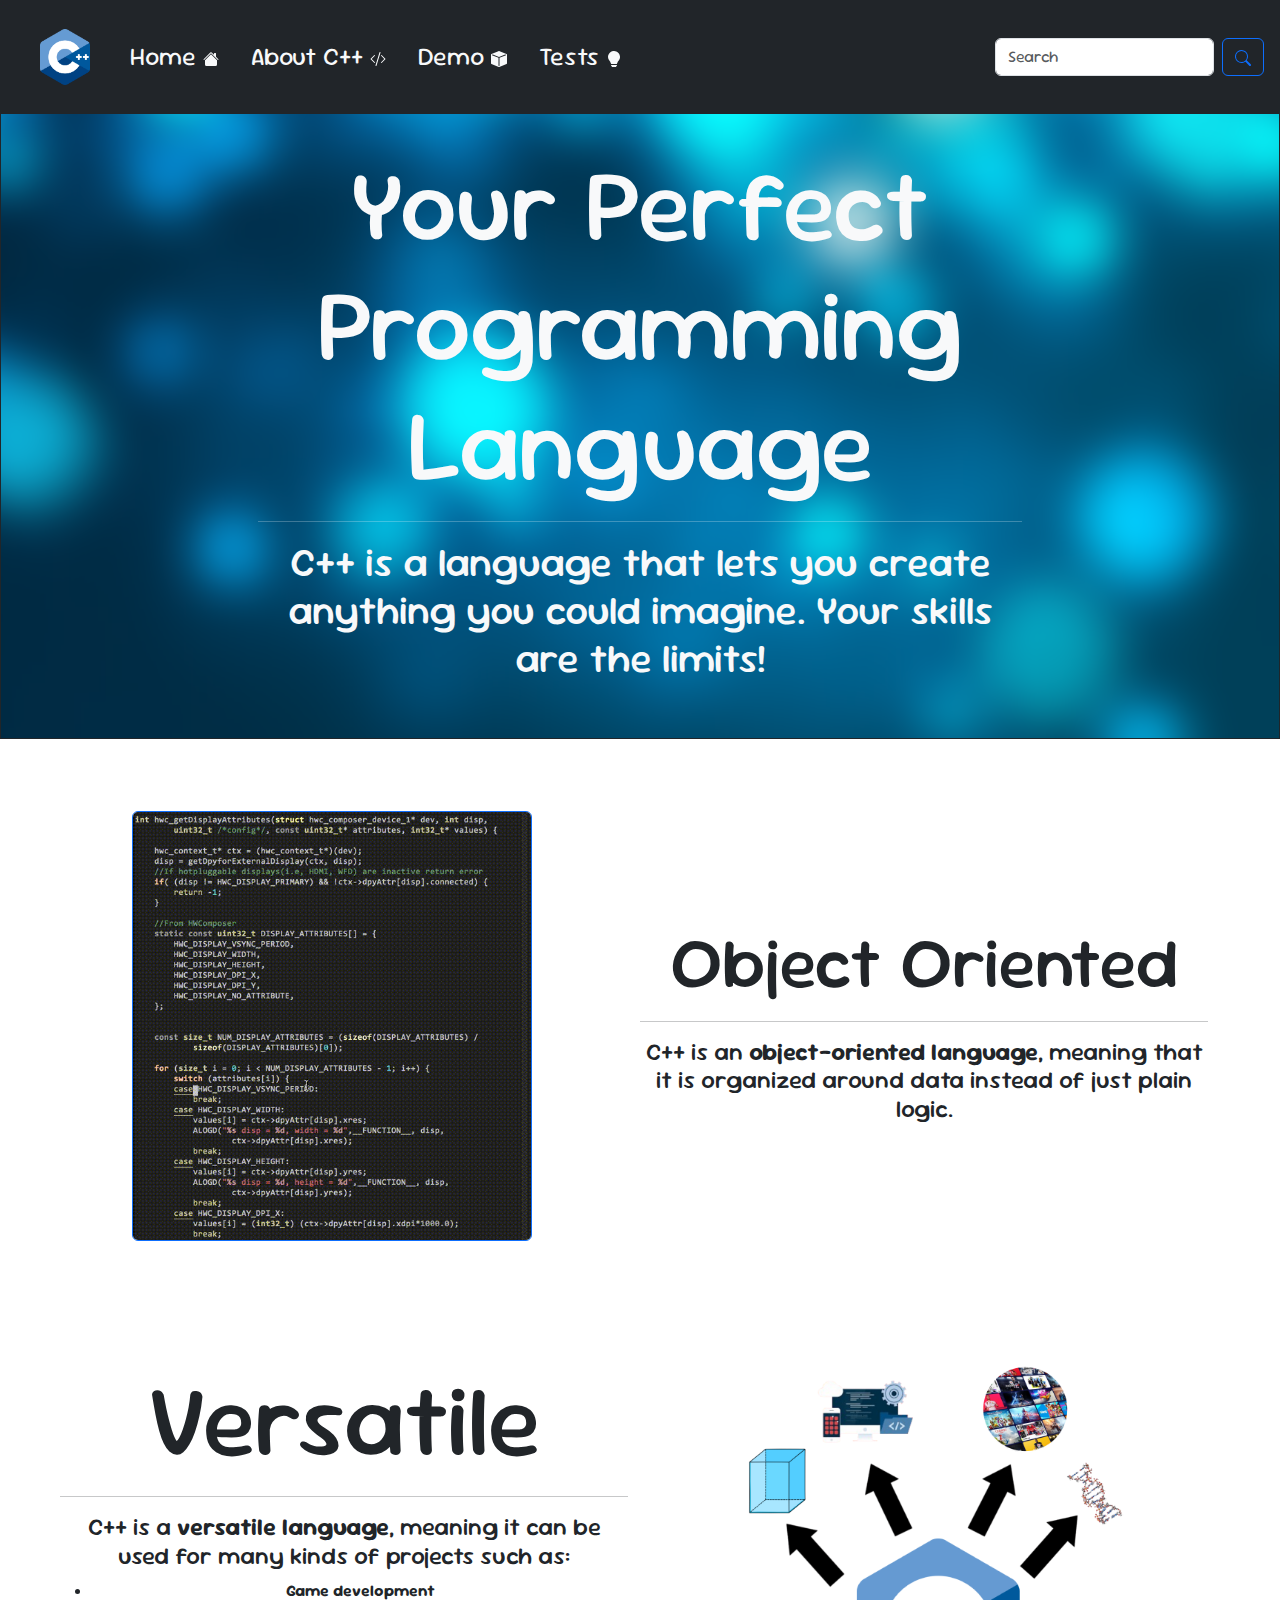
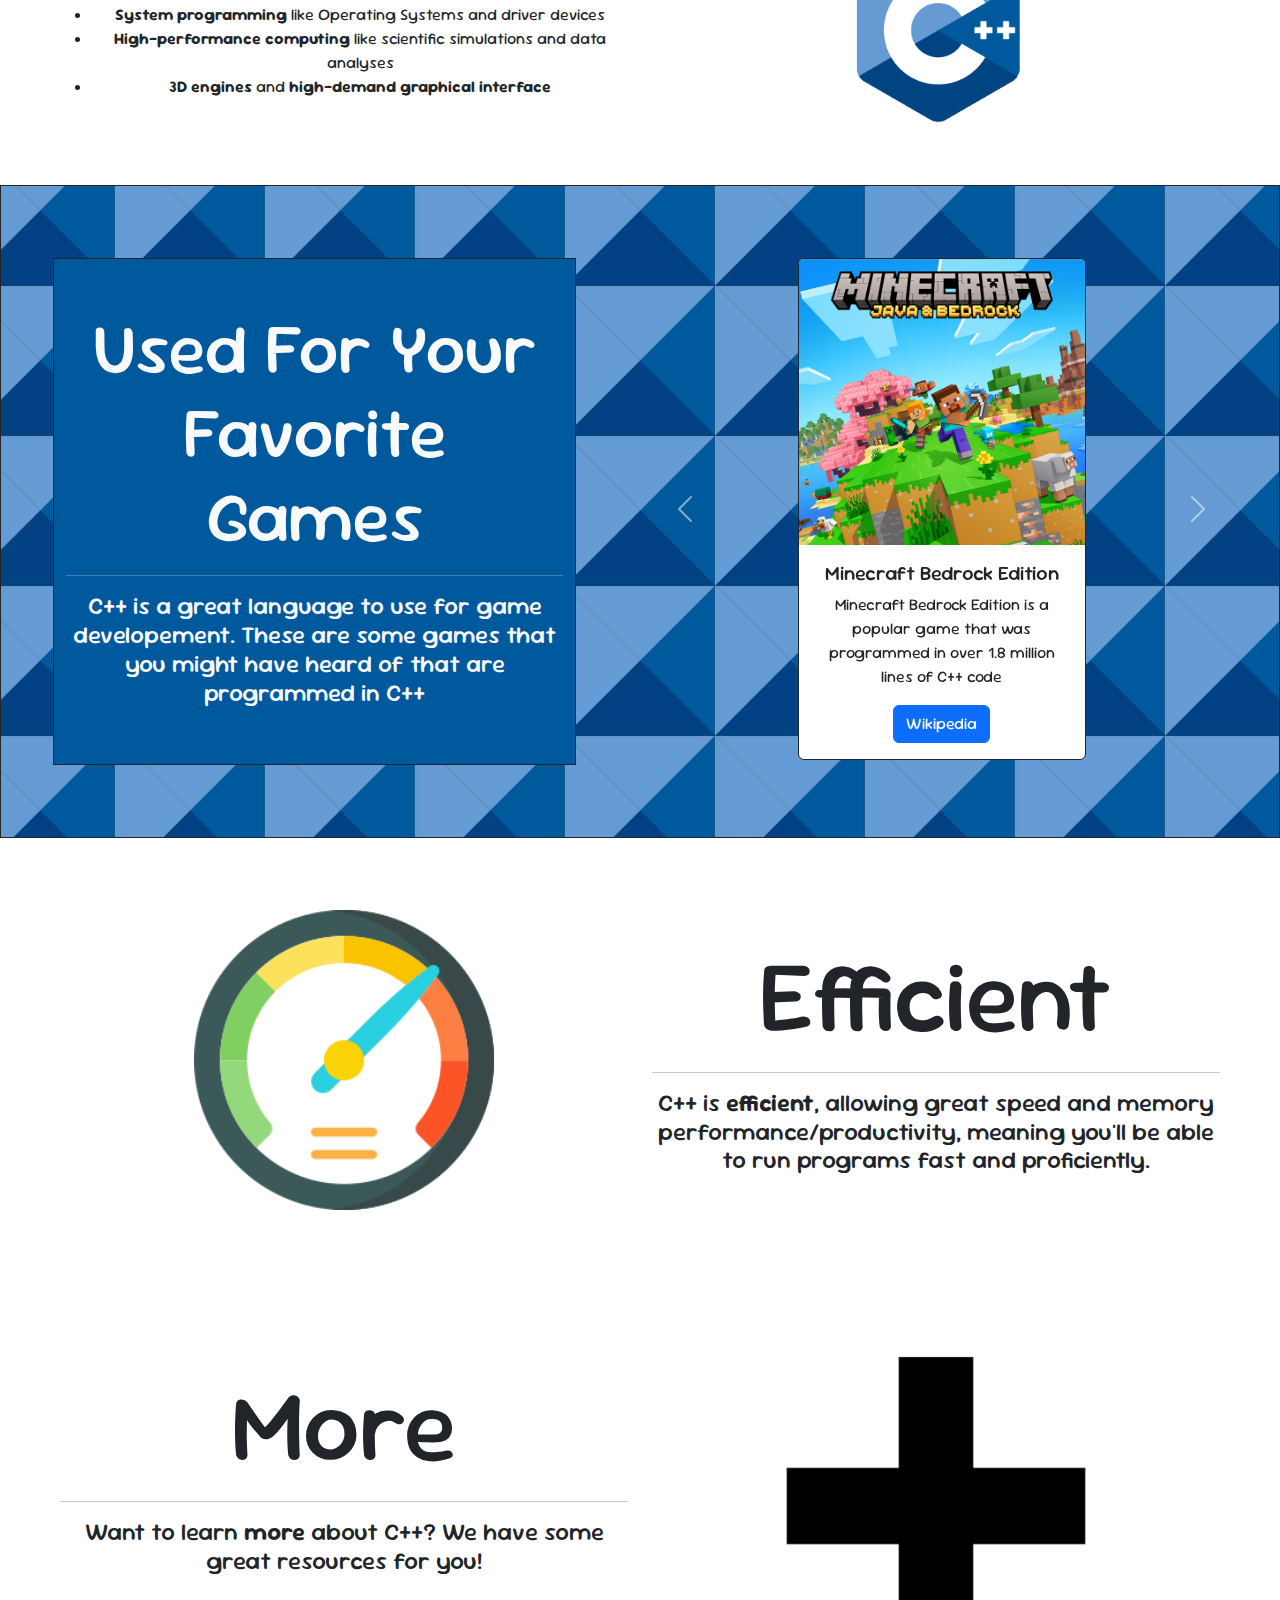
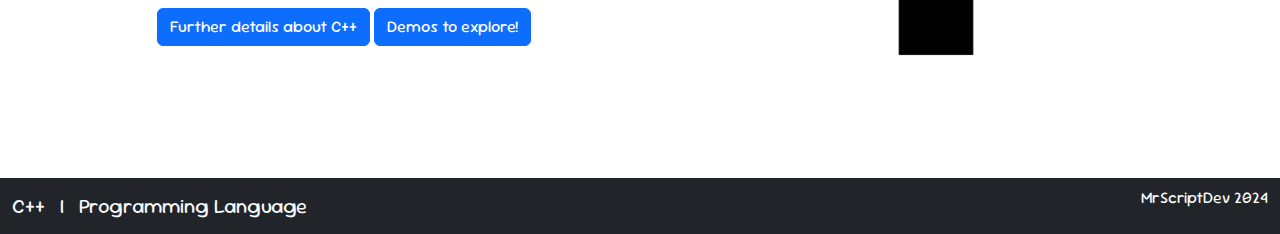
==== index.html @ 358f9d57 "Initial Commit" ====
<!DOCTYPE html>

<html>

<head>
    <title>C++ | Programming Language</title>

    <link rel="icon" type="image/x-icon" href="assets/C++_Logo.png">

    <link href="https://cdn.jsdelivr.net/npm/bootstrap@5.3.3/dist/css/bootstrap.min.css" rel="stylesheet"
        integrity="sha384-QWTKZyjpPEjISv5WaRU9OFeRpok6YctnYmDr5pNlyT2bRjXh0JMhjY6hW+ALEwIH" crossorigin="anonymous">

    <link rel="stylesheet" type="" href="style.css">

    <link href='https://fonts.googleapis.com/css?family=Sour Gummy' rel='stylesheet'>

</head>

<body>

    <div>
        <nav class="navbar navbar-expand-lg bg-dark navbar-dark MedText fixed-top">
            <div class="container-fluid p-3">
                <a class="navbar-brand ps-4" href="index.html"><img class="img-fluid btnHover" style="width: 50px"
                        src="assets/C++_Logo.png"></a>
                <button class="navbar-toggler" type="button" data-bs-toggle="collapse" data-bs-target="#navbarNav"
                    aria-controls="navbarNav" aria-expanded="false" aria-label="Toggle navigation">
                    <svg xmlns="http://www.w3.org/2000/svg" width="16" height="16" fill="currentColor" class="bi bi-plus-circle-fill" viewBox="0 0 16 16">
                        <path d="M16 8A8 8 0 1 1 0 8a8 8 0 0 1 16 0M8.5 4.5a.5.5 0 0 0-1 0v3h-3a.5.5 0 0 0 0 1h3v3a.5.5 0 0 0 1 0v-3h3a.5.5 0 0 0 0-1h-3z"/>
                      </svg>
                </button>
                <div class="collapse navbar-collapse" id="navbarNav">
                    <ul class="navbar-nav ">
                        <li class="nav-item">
                            <a class="nav-link active text-light ps-4 textBtnHover" aria-current="page"
                                href="index.html">Home <svg xmlns="http://www.w3.org/2000/svg" width="16" height="16"
                                    fill="currentColor" class="bi bi-house-fill" viewBox="0 0 16 16">
                                    <path
                                        d="M8.707 1.5a1 1 0 0 0-1.414 0L.646 8.146a.5.5 0 0 0 .708.708L8 2.207l6.646 6.647a.5.5 0 0 0 .708-.708L13 5.793V2.5a.5.5 0 0 0-.5-.5h-1a.5.5 0 0 0-.5.5v1.293z" />
                                    <path d="m8 3.293 6 6V13.5a1.5 1.5 0 0 1-1.5 1.5h-9A1.5 1.5 0 0 1 2 13.5V9.293z" />
                                </svg></a>
                        </li>
                        <li class="nav-item">
                            <a class="nav-link text-light ps-4 textBtnHover" href="AboutCpp.html">About C++ <svg
                                    xmlns="http://www.w3.org/2000/svg" width="16" height="16" fill="currentColor"
                                    class="bi bi-code-slash" viewBox="0 0 16 16">
                                    <path
                                        d="M10.478 1.647a.5.5 0 1 0-.956-.294l-4 13a.5.5 0 0 0 .956.294zM4.854 4.146a.5.5 0 0 1 0 .708L1.707 8l3.147 3.146a.5.5 0 0 1-.708.708l-3.5-3.5a.5.5 0 0 1 0-.708l3.5-3.5a.5.5 0 0 1 .708 0m6.292 0a.5.5 0 0 0 0 .708L14.293 8l-3.147 3.146a.5.5 0 0 0 .708.708l3.5-3.5a.5.5 0 0 0 0-.708l-3.5-3.5a.5.5 0 0 0-.708 0" />
                                </svg></a>
                        </li>
                        <li class="nav-item">
                            <a class="nav-link text-light ps-4 textBtnHover" href="Demo.html">Demo <svg
                                    xmlns="http://www.w3.org/2000/svg" width="16" height="16" fill="currentColor"
                                    class="bi bi-box-fill" viewBox="0 0 16 16">
                                    <path fill-rule="evenodd"
                                        d="M15.528 2.973a.75.75 0 0 1 .472.696v8.662a.75.75 0 0 1-.472.696l-7.25 2.9a.75.75 0 0 1-.557 0l-7.25-2.9A.75.75 0 0 1 0 12.331V3.669a.75.75 0 0 1 .471-.696L7.443.184l.004-.001.274-.11a.75.75 0 0 1 .558 0l.274.11.004.001zm-1.374.527L8 5.962 1.846 3.5 1 3.839v.4l6.5 2.6v7.922l.5.2.5-.2V6.84l6.5-2.6v-.4l-.846-.339Z" />
                                </svg></a>
                        </li>
                        <li class="nav-item">
                            <a class="nav-link text-light ps-4 textBtnHover" href="Tests.html">Tests <svg
                                    xmlns="http://www.w3.org/2000/svg" width="16" height="16" fill="currentColor"
                                    class="bi bi-lightbulb-fill" viewBox="0 0 16 16">
                                    <path
                                        d="M2 6a6 6 0 1 1 10.174 4.31c-.203.196-.359.4-.453.619l-.762 1.769A.5.5 0 0 1 10.5 13h-5a.5.5 0 0 1-.46-.302l-.761-1.77a2 2 0 0 0-.453-.618A5.98 5.98 0 0 1 2 6m3 8.5a.5.5 0 0 1 .5-.5h5a.5.5 0 0 1 0 1l-.224.447a1 1 0 0 1-.894.553H6.618a1 1 0 0 1-.894-.553L5.5 15a.5.5 0 0 1-.5-.5" />
                                </svg></a>
                        </li>
                    </ul>
                    <div class="ms-auto">
                        <form class="d-flex" role="search">
                            <input class="form-control me-2" type="search" placeholder="Search" aria-label="Search">
                            <button class="btn btn-outline-primary" type="submit"><svg
                                    xmlns="http://www.w3.org/2000/svg" width="16" height="16" fill="currentColor"
                                    class="bi bi-search" viewBox="0 0 16 16">
                                    <path
                                        d="M11.742 10.344a6.5 6.5 0 1 0-1.397 1.398h-.001q.044.06.098.115l3.85 3.85a1 1 0 0 0 1.415-1.414l-3.85-3.85a1 1 0 0 0-.115-.1zM12 6.5a5.5 5.5 0 1 1-11 0 5.5 5.5 0 0 1 11 0" />
                                </svg></button>
                        </form>
                    </div>
                </div>
            </div>
        </nav>
        <br>
        <br>
        <br>
        <br>

    </div>



    <div class="text-center openingImg text-light border border-dark p-5">

        <div class="container-fluid text-center">
            <div class="row">
                <div class="col-sm-2">

                </div>
                <div class="col-sm-8">
                    <h1 class="HUGE">
                        Your Perfect Programming Language
                    </h1>
                    <hr>
                    <h1>
                        C++ is a language that lets you create anything you could imagine. Your skills are the limits!
                    </h1>
                </div>
            </div>
        </div>

    </div>

    <br>


    <div class="row container-fluid text-center p-5">


        <div class="col-sm-6 text-center">
            <img class="img-fluid rounded border border-primary" style="width: 400px" src="assets/C++ GIF.gif">
        </div>

        <div class="col-sm-6 text-center m-auto">
            <h1 class="big">
                Object Oriented
            </h1>
            <hr>
            <h4>
                C++ is an <strong>object-oriented language</strong>, meaning that it is organized around data instead of just plain
                logic.
            </h4>
        </div>

    </div>

    <div class="container-fluid row m-auto p-5 text-center">
        

        <div class="col-sm-6 m-auto">
            <h1 class="HUGE">
                Versatile
            </h1>
            <hr>
            <h4>
                C++ is a <strong>versatile language</strong>, meaning it can be used for many kinds of projects such as:
            </h4>
            <ul>
                <li>
                <strong>Game development</strong>
                </li>
                <li>
                    <strong>System programming</strong> like Operating Systems and driver devices
                </li>
                <li>
                    <strong>High-performance computing</strong> like scientific simulations and data analyses
                </li>
                <li>
                <strong>3D engines</strong> and <strong>high-demand graphical interface</strong>
                </li>
            </ul>
        </div>


        <div class="col-sm-6">
            <img class="img-fluid" style="width: 400px" src="assets/C++ Versatility.png">
        </div>
    
    </div>

    <div class="background_cppBlue border border-dark">

        <br>
        <br>
        <br>

        <div class="row container-fluid text-center text-light">

        
            
            <div class="col-sm-5 text-center border border-dark m-auto" style="background-color: #00589d;">
                <br>
                <br>
                <h1 class="big">
                    Used For Your Favorite Games
                </h1>
                <hr>
                <h4>
                    C++ is a great language to use for game developement. These are some games that you might have heard of that are programmed in C++
                </h4>
                <br>
                <br>
            </div>
    
    
    
    
    
            <div class="col-sm-6 text-center">
                <div id="carouselExampleAutoplaying" class="carousel slide" data-bs-ride="carousel">
                    <div class="carousel-inner">
                        <div class="carousel-item active">
                            <div class="card border border-dark m-auto" style="width: 18rem;">
                                <img src="assets/Minecraft.jpg" class="card-img-top" alt="Minecraft Bedrock">
                                <div class="card-body">
                                    <h5 class="card-title">Minecraft Bedrock Edition</h5>
                                    <p class="card-text">Minecraft Bedrock Edition is a popular game that was programmed in
                                        over 1.8 million lines of C++ code</p>
                                    <a href="https://en.wikipedia.org/wiki/Minecraft" target="_blank" class="btn btn-primary">Wikipedia</a>
                                </div>
                            </div>
                        </div>
                        <div class="carousel-item">
                            <div class="card border border-dark m-auto" style="width: 18rem;">
                                <img src="assets/Zombies_bo.webp" class="card-img-top" alt="COD Black Ops Zombies">
                                <div class="card-body">
                                    <h5 class="card-title">Call of Duty: Black Ops Zombies</h5>
                                    <p class="card-text">Call of Duty: Black Ops – Zombies is a spin-off game of the Call of Duty series' Zombies mode and the sequel to Call of Duty: World at War – Zombies.</p>
                                    <a href="https://en.wikipedia.org/wiki/Call_of_Duty:_Black_Ops_%E2%80%93_Zombies" target="_blank" class="btn btn-primary">Wikipedia</a>
                                </div>
                            </div>
                        </div>
                        <div class="carousel-item">
                            <div class="card border border-dark m-auto" style="width: 18rem;">
                                <img src="assets/CS1.jpg" class="card-img-top" alt="Counter-Strike 1">
                                <div class="card-body">
                                    <h5 class="card-title">Counter-Strike</h5>
                                    <p class="card-text">Counter-Strike (CS) is a series of multiplayer tactical first-person shooter video games in which teams of terrorists battle to perpetrate an act of terror (bombing, hostage-taking, assassination) while counter-terrorists try to prevent it (bomb defusal, hostage rescue, escort mission).</p>
                                    <a href="https://en.wikipedia.org/wiki/Counter-Strike" target="_blank" class="btn btn-primary">Wikipedia</a>
                                </div>
                            </div>
                        </div>
                        <div class="carousel-item">
                            <div class="card border border-dark m-auto" style="width: 18rem;">
                                <img src="assets/Fallout_4_cover_art.jpg" class="card-img-top" alt="Fallout 4">
                                <div class="card-body">
                                    <h5 class="card-title">Fallout 4</h5>
                                    <p class="card-text">Fallout 4 is a 2015 action role-playing game developed by Bethesda Game Studios and published by Bethesda Softworks.</p>
                                    <a href="https://en.wikipedia.org/wiki/Fallout_4" class="btn btn-primary" target="_blank" >Wikipedia</a>
                                </div>
                            </div>
                        </div>
                    </div>
                    <button class="carousel-control-prev" type="button" data-bs-target="#carouselExampleAutoplaying"
                        data-bs-slide="prev">
                        <span class="carousel-control-prev-icon" aria-hidden="true"></span>
                        <span class="visually-hidden">Previous</span>
                    </button>
                    <button class="carousel-control-next" type="button" data-bs-target="#carouselExampleAutoplaying"
                        data-bs-slide="next">
                        <span class="carousel-control-next-icon" aria-hidden="true"></span>
                        <span class="visually-hidden">Next</span>
                    </button>
                </div>
            </div>
        </div>
        <br>
        <br>
        <br>
    
    </div>


    <br>


    <div class="container-fluid row m-auto p-5 text-center">


        <div class="col-sm-6">
            <img class="img-fluid" style="width: 300px" src="assets/Speedometer.png">
        </div>

        <div class="col-sm-6 m-auto">
            <h1 class="HUGE">
                Efficient
            </h1>
            <hr>
            <h4>
                C++ is <strong>efficient</strong>, allowing great speed and memory performance/productivity, meaning you'll be able to run programs fast and proficiently.
            </h4>
        </div>
    
    </div>

    <div class="container-fluid row m-auto p-5 text-center">

        <div class="col-sm-6 m-auto">
            <h1 class="HUGE">
                More
            </h1>
            <hr>
            <h4>
                Want to learn <strong>more</strong> about C++? We have some great resources for you!
            </h4>
            
            <br>
            
            <a href="AboutCpp.html" class="btn btn-primary">Further details about C++</a>
            <a href="Demo.html" class="btn btn-primary">Demos to explore!</a>
            
        </div>

        <div class="col-sm-6">
            <img class="img-fluid" style="width: 400px" src="assets/Plus sign.png">
        </div>
    
    </div>


    <br>
    

    
    <footer class="container-fluid p-0">           
        <nav class="navbar bg-dark">
            <div class="container-fluid">
                <a class="navbar-brand text-light" href="index.html">C++ &nbsp&nbsp| &nbsp&nbspProgramming Language</a>
                <p class="ms-auto text-light">MrScriptDev 2024</p>
            </div>
        </nav>
    </footer>

    <script src="https://cdn.jsdelivr.net/npm/bootstrap@5.3.3/dist/js/bootstrap.bundle.min.js"
        integrity="sha384-YvpcrYf0tY3lHB60NNkmXc5s9fDVZLESaAA55NDzOxhy9GkcIdslK1eN7N6jIeHz"
        crossorigin="anonymous"></script>

        <script src="script.js"></script>
</body>

</html>
---- style.css ----
body {
    font-family: Sour Gummy;
}

.MedText {
    font-size: 25px;
}

.btnHover {

    transition: transform .2s; /* Animation */
    margin: 0 auto;
}
  
.btnHover:hover {
    transform: scale(1.3); /* (150% zoom - Note: if the zoom is too large, it will go outside of the viewport) */
}

.textBtnHover {
    transition: transform .2s;
}

.textBtnHover:hover {
    transform: rotate(-5deg);
}

.openingImg {
    background: url("assets/image-bg.png");
    background-repeat: no-repeat;
    background-size: auto;
    background-position: center;
}

.HUGE {
    font-size: 100px;

}

.big {
    font-size: 70px;
}

.background_cppBlue {
    background: url("assets/CPP\ Tile.jpg");
    background-size: 150px;
    background-position: center;
}

.dyslexic-Efficient {
    line-height: 2
}

.emph {
    color: #00589d;
}
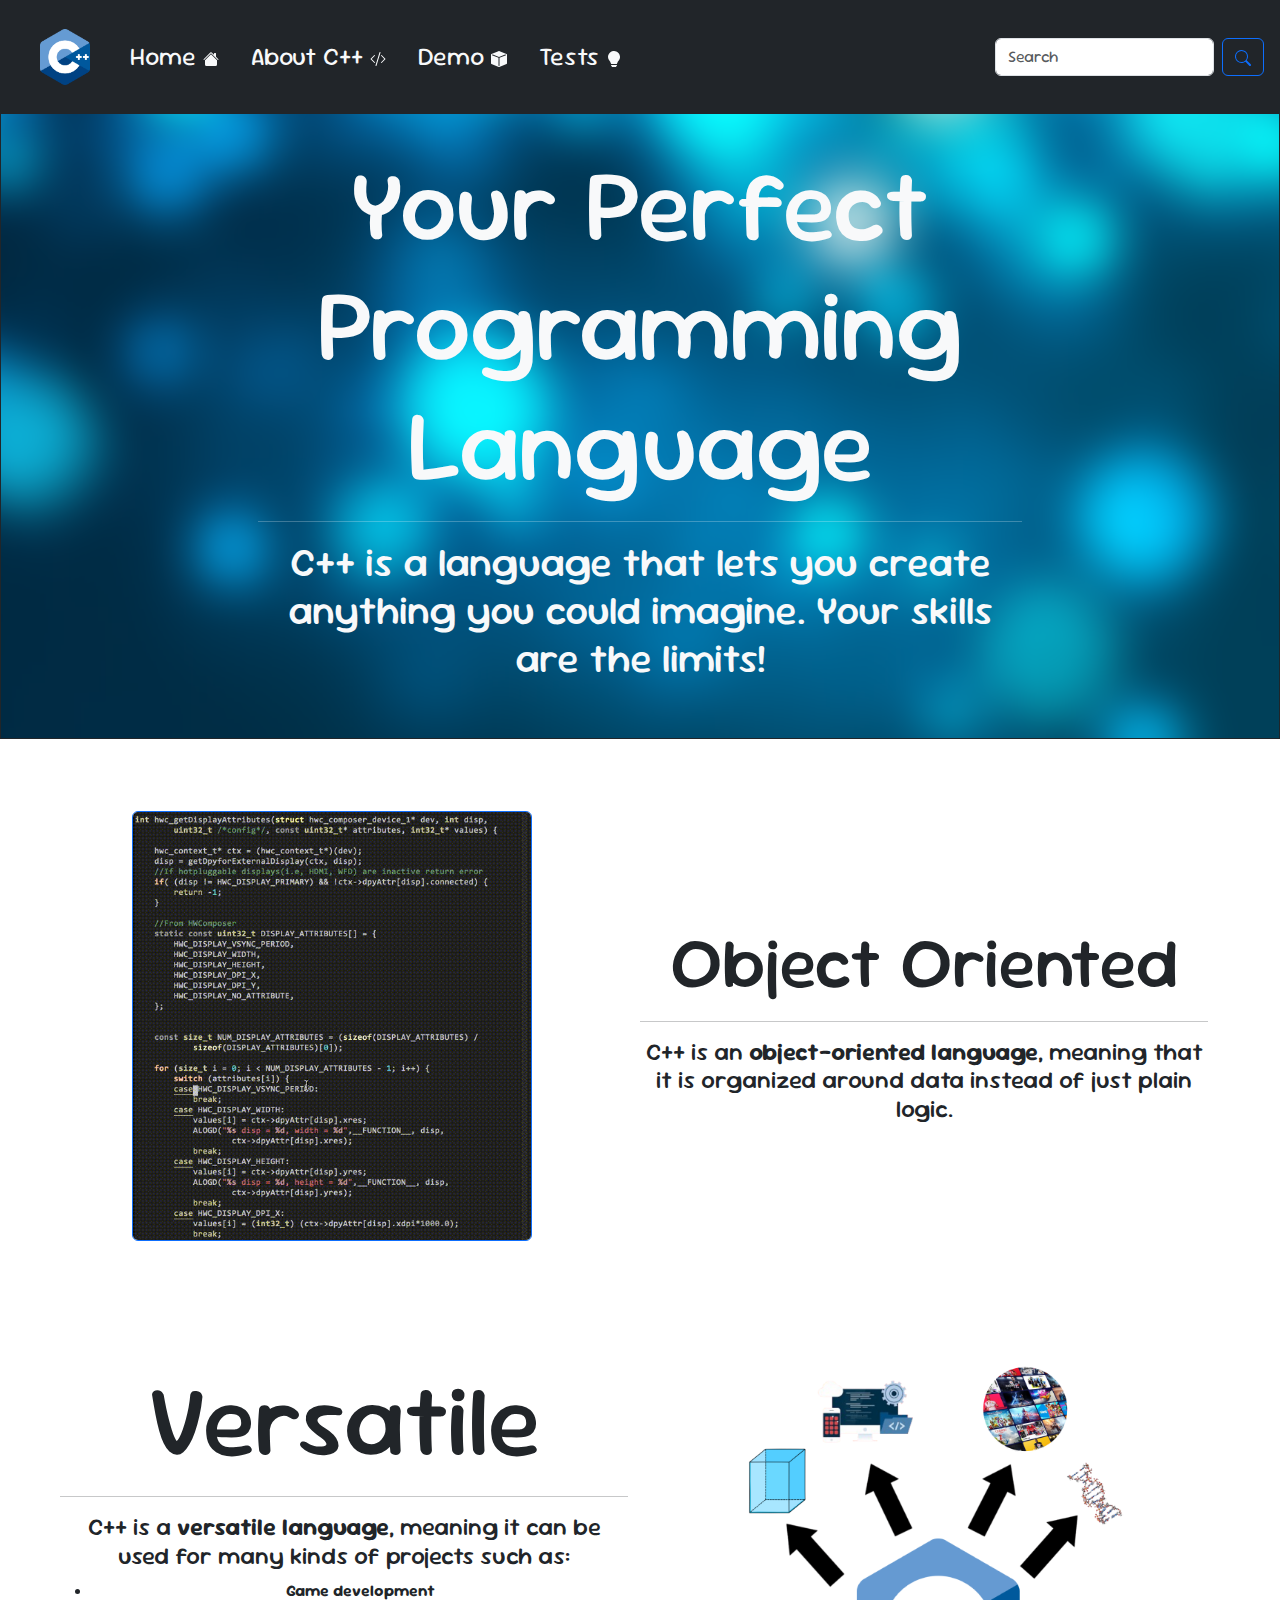
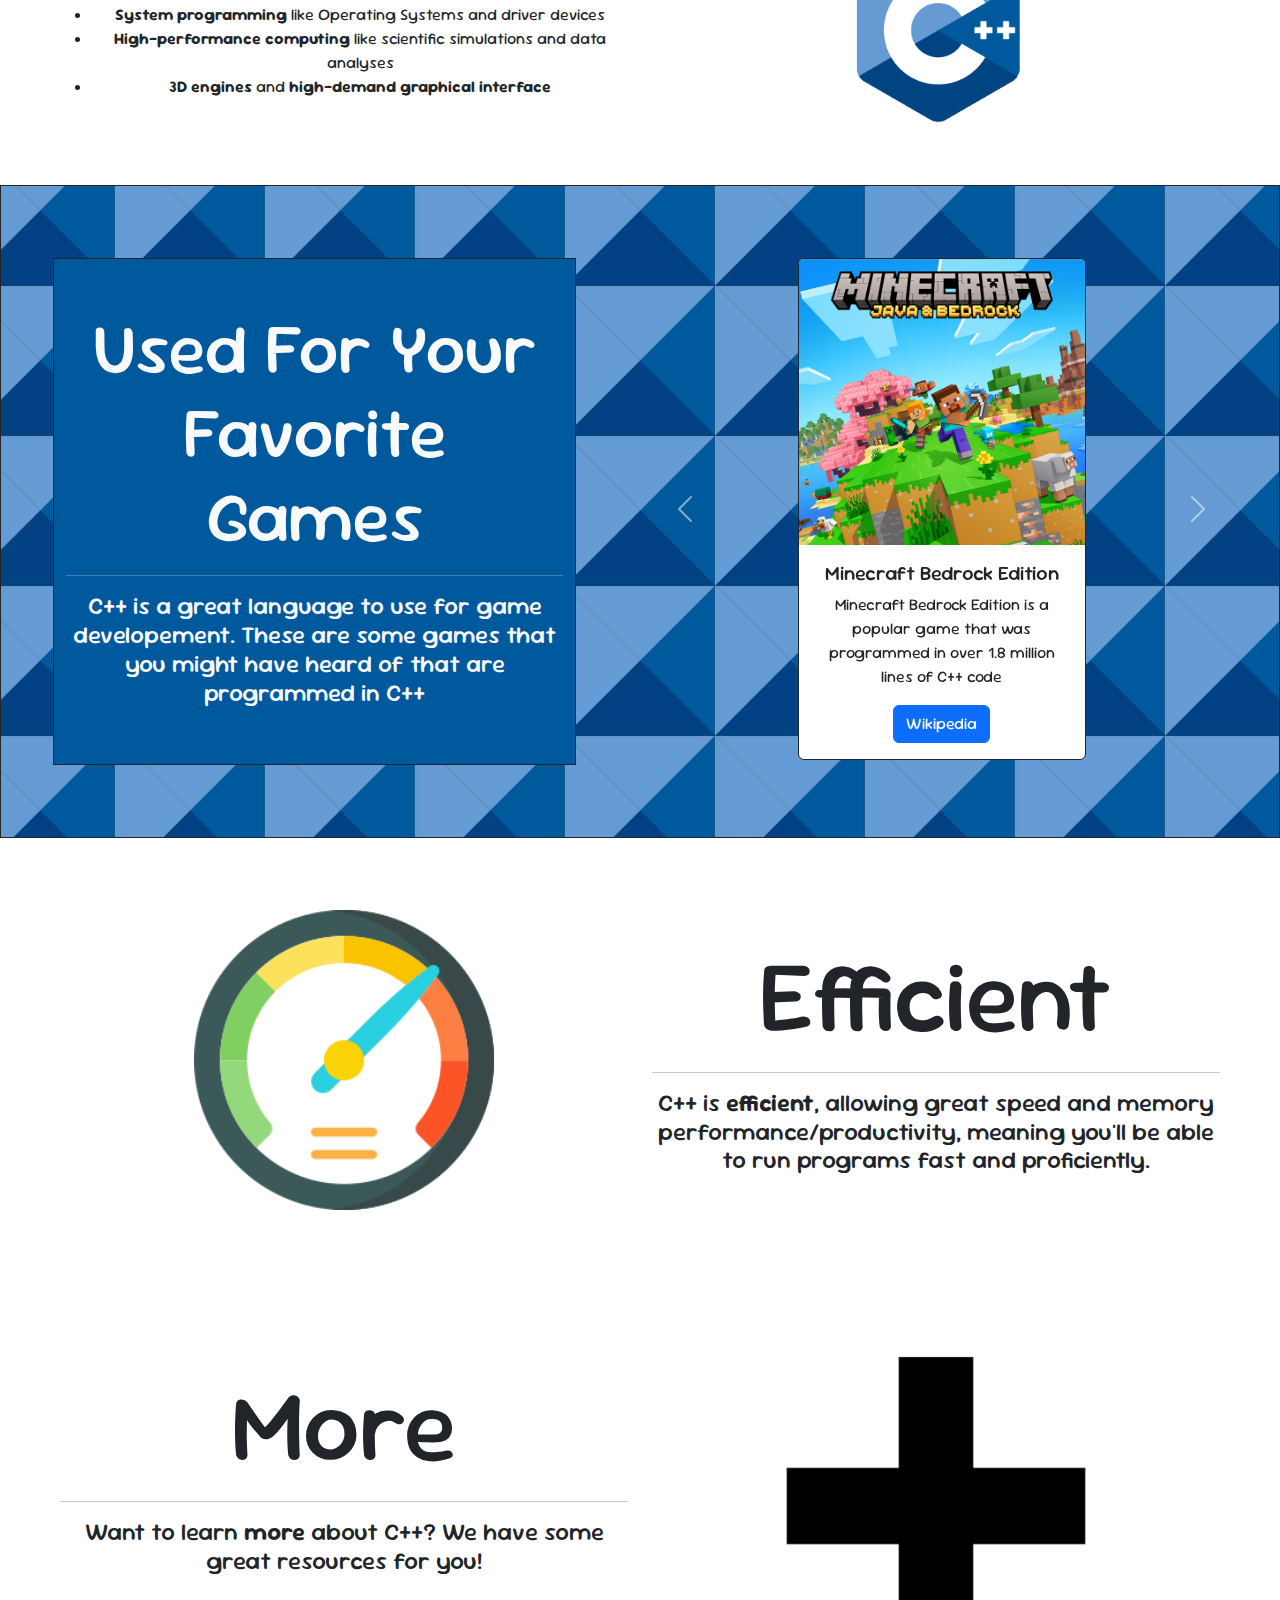
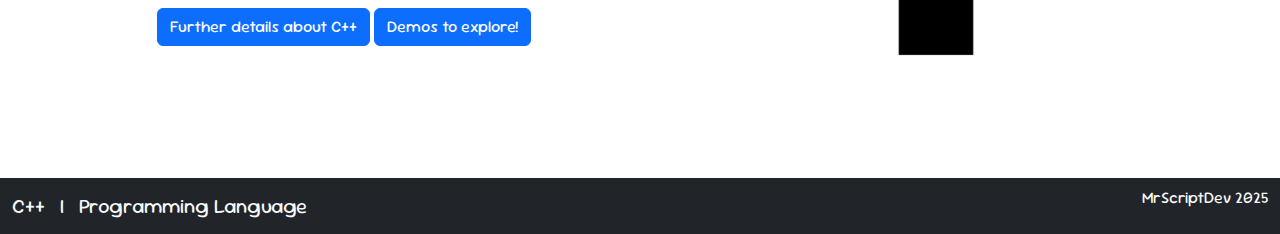
==== commit 1d9bf157: "NEXT BIG UPDATE!" ====
--- a/index.html
+++ b/index.html
@@ -19,7 +19,7 @@
 <body>
 
     <div>
-        <nav class="navbar navbar-expand-lg bg-dark navbar-dark MedText fixed-top">
+        <nav class="navbar navbar-expand-lg bg-dark navbar-dark MedText fixed-top text-center">
             <div class="container-fluid p-3">
                 <a class="navbar-brand ps-4" href="index.html"><img class="img-fluid btnHover" style="width: 50px"
                         src="assets/C++_Logo.png"></a>
@@ -65,16 +65,16 @@
                                 </svg></a>
                         </li>
                     </ul>
-                    <div class="ms-auto">
-                        <form class="d-flex" role="search">
-                            <input class="form-control me-2" type="search" placeholder="Search" aria-label="Search">
-                            <button class="btn btn-outline-primary" type="submit"><svg
+                    <div class="ms-auto d-flex">
+                        
+                            <input id="srch" class="form-control me-2" type="search" placeholder="Search" aria-label="Search">
+                            <button class="btn btn-outline-primary" type="submit" onclick="searchDoc()"><svg
                                     xmlns="http://www.w3.org/2000/svg" width="16" height="16" fill="currentColor"
                                     class="bi bi-search" viewBox="0 0 16 16">
                                     <path
                                         d="M11.742 10.344a6.5 6.5 0 1 0-1.397 1.398h-.001q.044.06.098.115l3.85 3.85a1 1 0 0 0 1.415-1.414l-3.85-3.85a1 1 0 0 0-.115-.1zM12 6.5a5.5 5.5 0 1 1-11 0 5.5 5.5 0 0 1 11 0" />
                                 </svg></button>
-                        </form>
+                        
                     </div>
                 </div>
             </div>
@@ -313,8 +313,8 @@
     <footer class="container-fluid p-0">           
         <nav class="navbar bg-dark">
             <div class="container-fluid">
-                <a class="navbar-brand text-light" href="index.html">C++ &nbsp&nbsp| &nbsp&nbspProgramming Language</a>
-                <p class="ms-auto text-light">MrScriptDev 2024</p>
+                <a class="navbar-brand text-light" href="#">C++ &nbsp&nbsp| &nbsp&nbspProgramming Language</a>
+                <p class="ms-auto text-light">MrScriptDev 2025</p>
             </div>
         </nav>
     </footer>
--- a/style.css
+++ b/style.css
@@ -8,12 +8,12 @@
 
 .btnHover {
 
-    transition: transform .2s; /* Animation */
+    transition: transform .2s;
     margin: 0 auto;
 }
   
 .btnHover:hover {
-    transform: scale(1.3); /* (150% zoom - Note: if the zoom is too large, it will go outside of the viewport) */
+    transform: scale(1.3);
 }
 
 .textBtnHover {
@@ -52,4 +52,135 @@
 
 .emph {
     color: #00589d;
+}
+
+.ex {
+    color: orange;
+}
+
+.code-block {
+    background-color: #D3D3D3;
+}
+
+.p {
+    color: purple;
+}
+
+.g {
+    color: green;
+}
+
+.r {
+    color: red;
+}
+
+.y {
+    color: #8B8000;
+}
+
+.pink {
+    color: #AA336A;
+}
+
+.grey {
+    color: grey;
+}
+
+.wrong {
+    background-color: #F8766D;
+}
+
+.correct {
+    background-color: #80EF80;
+}
+
+.blur {
+    animation-duration: 1s;
+    animation-name: blur;
+    filter: blur(16px);
+}
+
+@keyframes unblur {
+    from {
+      filter: blur(16px);
+    }
+  
+    to {
+      filter: blur(0px);
+    }
+}
+
+@keyframes blur {
+    from {
+        filter: blur(0px);
+    }
+  
+    to {
+        filter: blur(16px);
+    }
+}
+
+.blur:hover {
+    animation-duration: 1s;
+    animation-name: unblur;
+    filter: blur(0px);
+}
+
+.background_color_CPP {
+    background-color: #00589d;
+}
+
+.no-blur {
+    filter:blur(0px);
+}
+
+.background_gif {
+    height: 1000px;
+
+  background-position: center;
+  background-repeat: no-repeat;
+  background-size: cover;
+}
+
+.box_btn {
+    animation-duration: 0.5s;
+    animation-name: graying;
+    filter: grayscale(1);
+    transition: transform .2s;
+}
+
+.box_btn:hover {
+    animation-duration: 0.5s;
+    animation-name: ungraying;
+    filter: grayscale(0);
+    transform: scale(1.08);
+}
+
+
+@keyframes graying {
+    from {
+      filter: grayscale(0);
+    }
+  
+    to {
+      filter: grayscale(1);
+    }
+}
+
+@keyframes ungraying {
+    from {
+        filter: grayscale(1)
+    }
+  
+    to {
+        filter: grayscale(0);
+    }
+}
+
+.img_hover {
+    transition: transform .2s;
+}
+
+.img_hover:hover {
+    transform: rotate(10deg) scale(1.2);
 }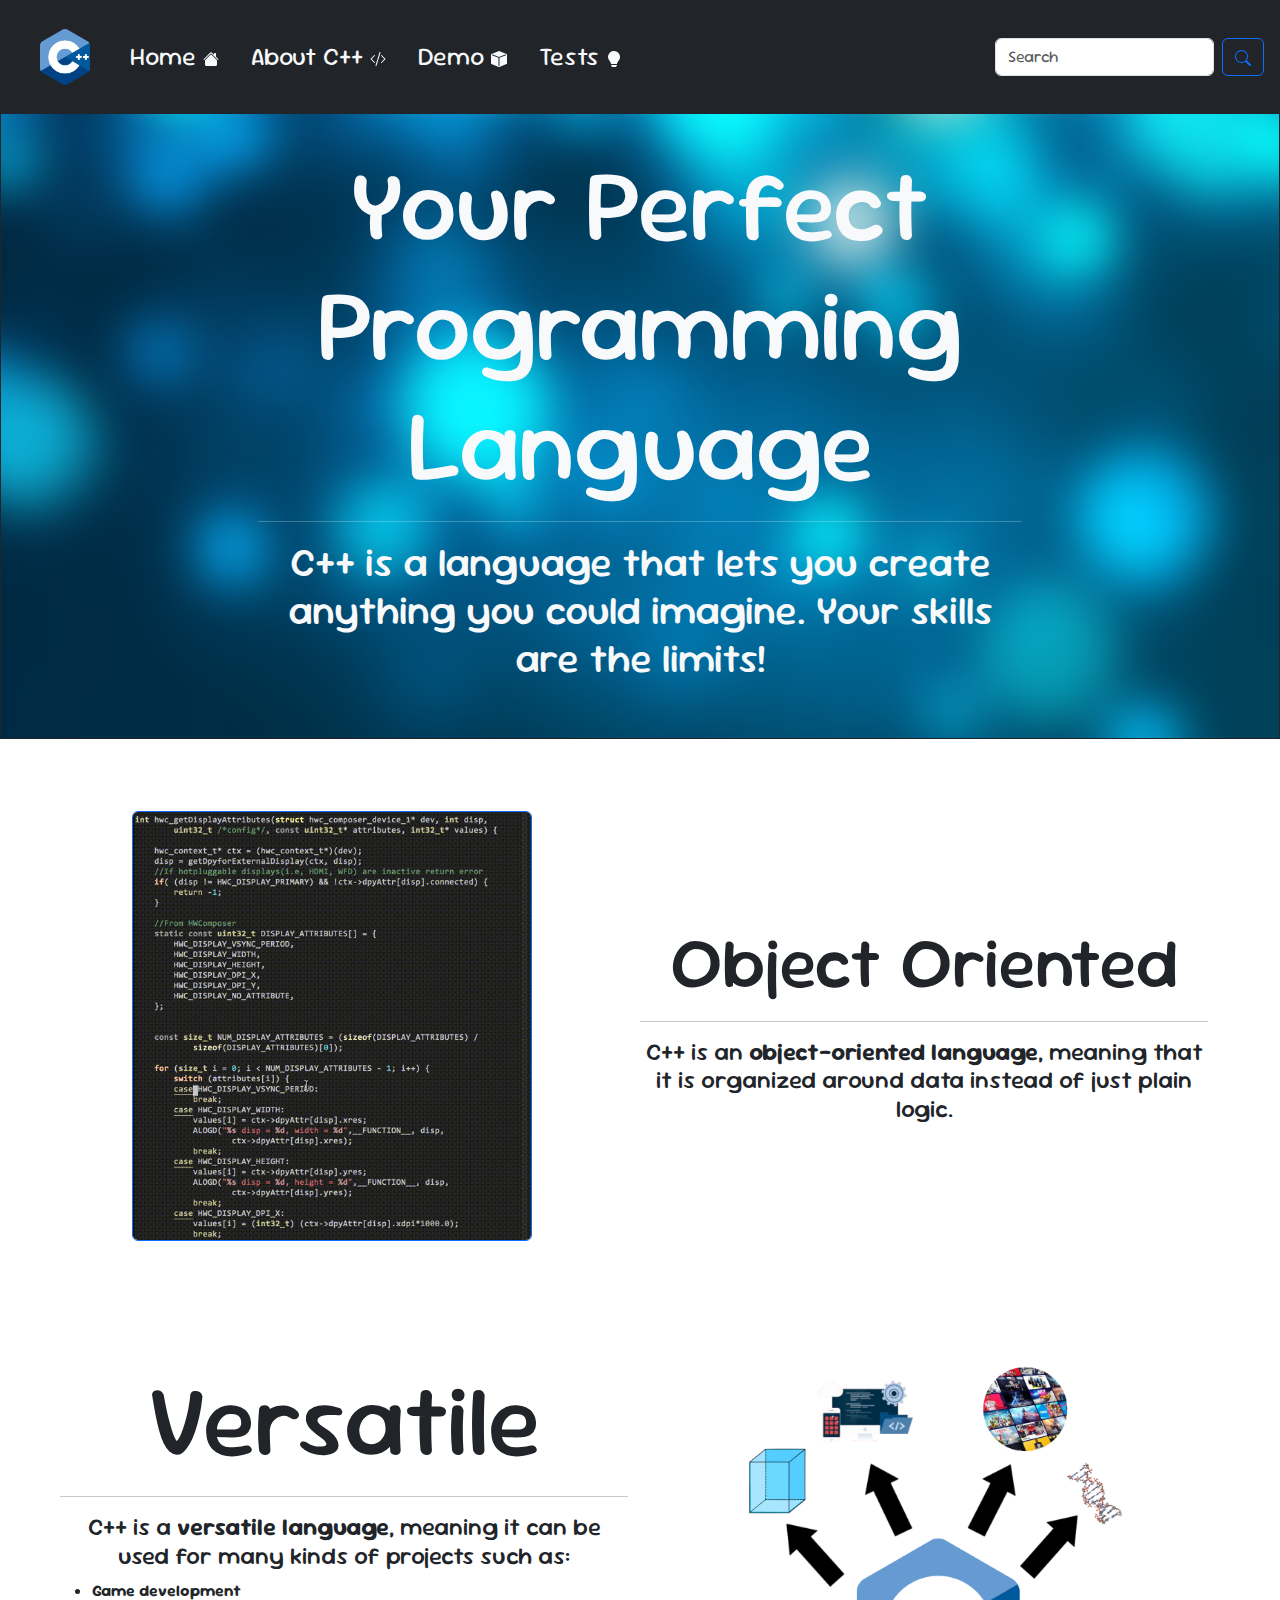
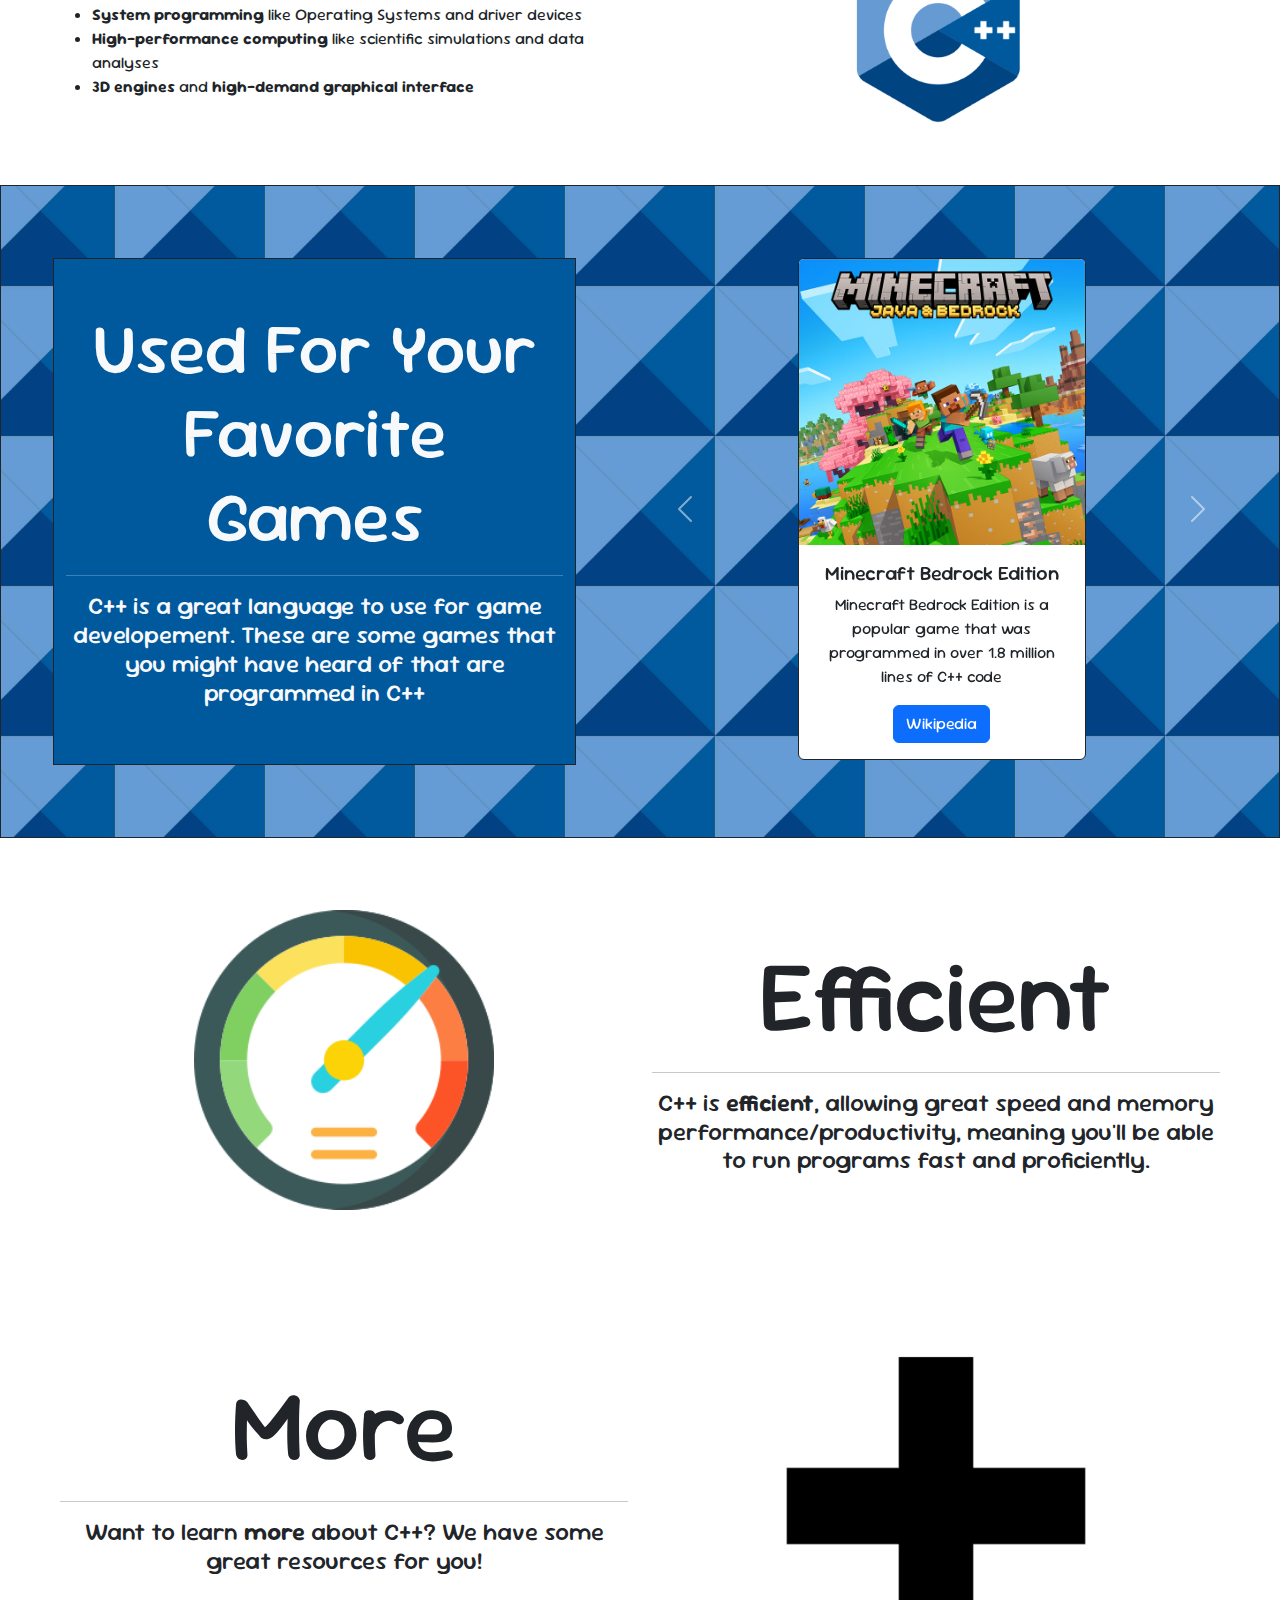
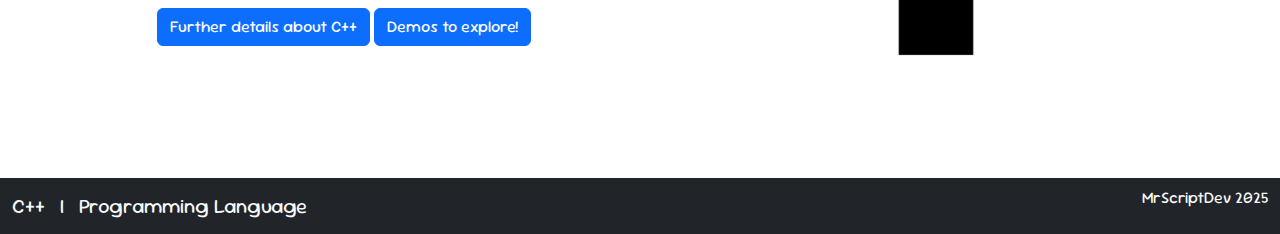
==== commit eeaa89fa: "Huge update!" ====
--- a/index.html
+++ b/index.html
@@ -143,7 +143,7 @@
             <h4>
                 C++ is a <strong>versatile language</strong>, meaning it can be used for many kinds of projects such as:
             </h4>
-            <ul>
+            <ul class="text-start">
                 <li>
                 <strong>Game development</strong>
                 </li>
--- a/style.css
+++ b/style.css
@@ -183,4 +183,12 @@
 
 .img_hover:hover {
     transform: rotate(10deg) scale(1.2);
+}
+
+.pointer {
+    cursor: pointer;
+}
+
+.strike {
+    text-decoration: line-through;
 }